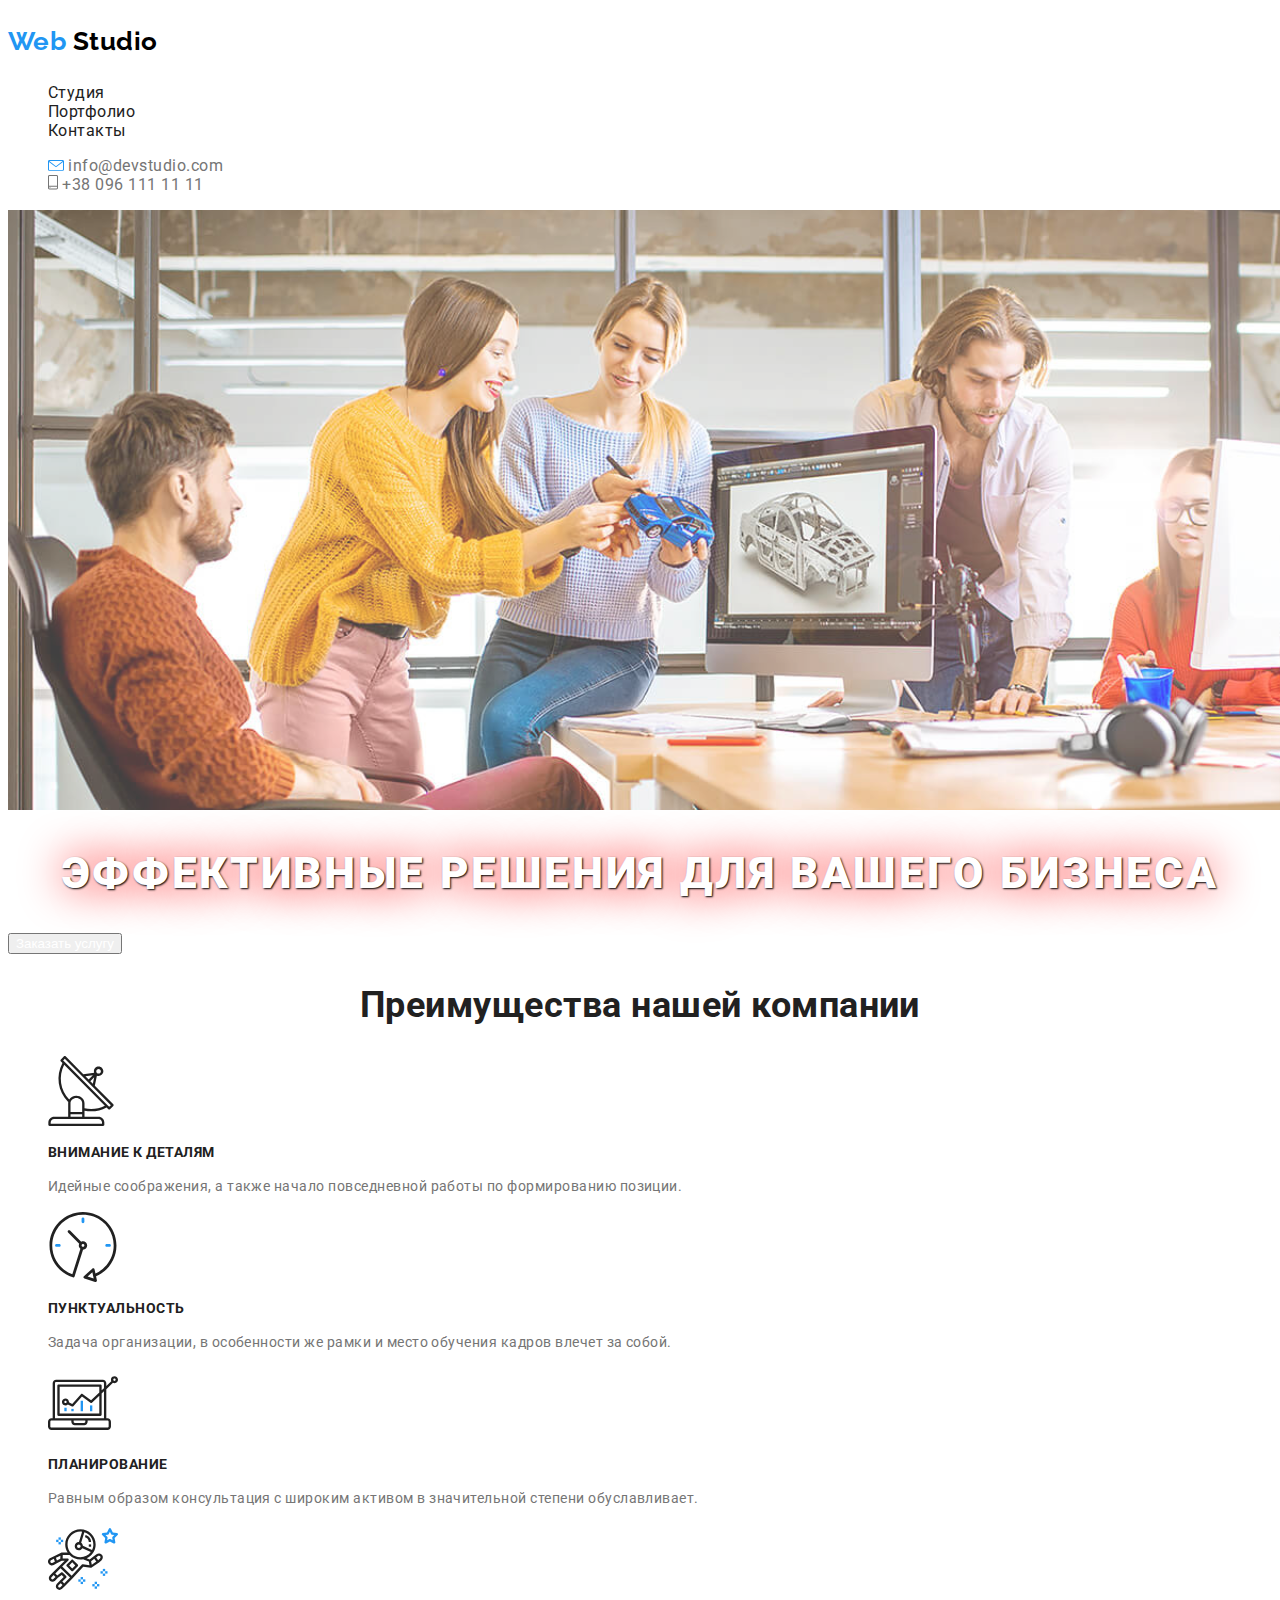
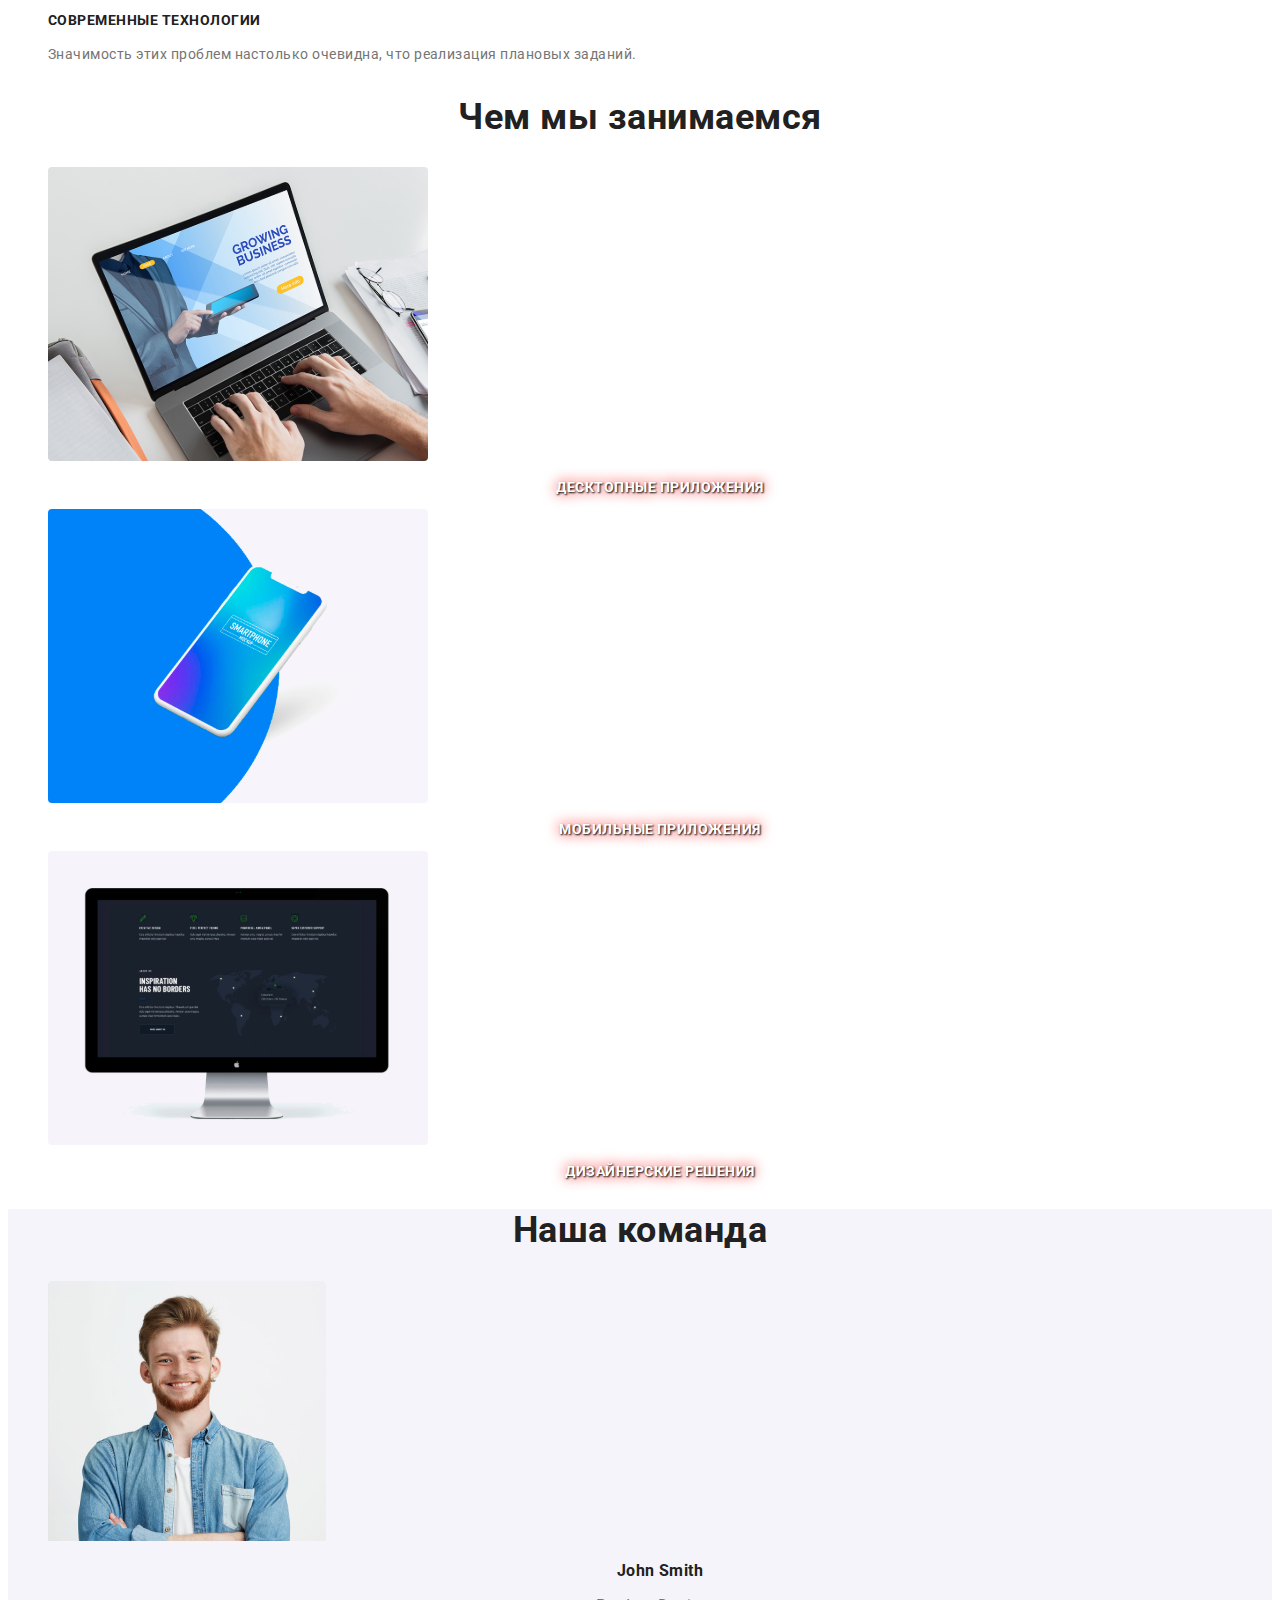
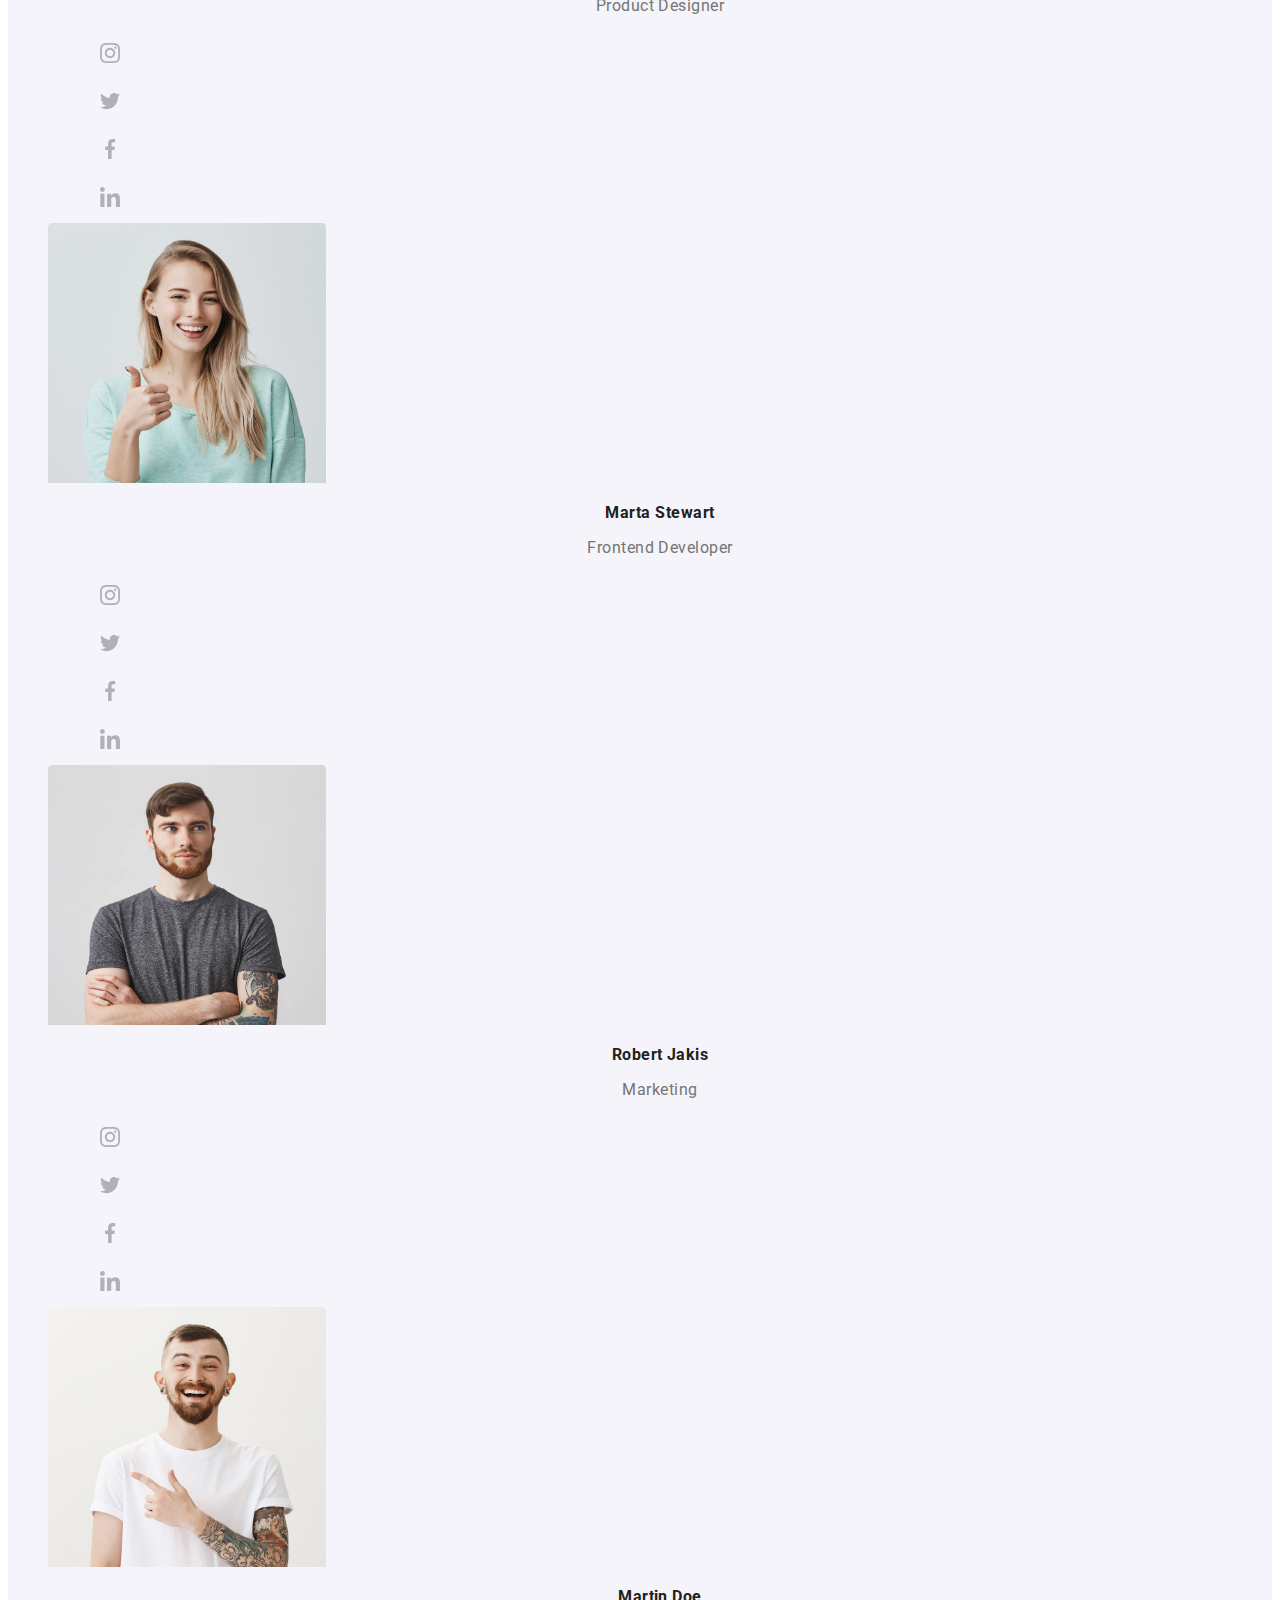
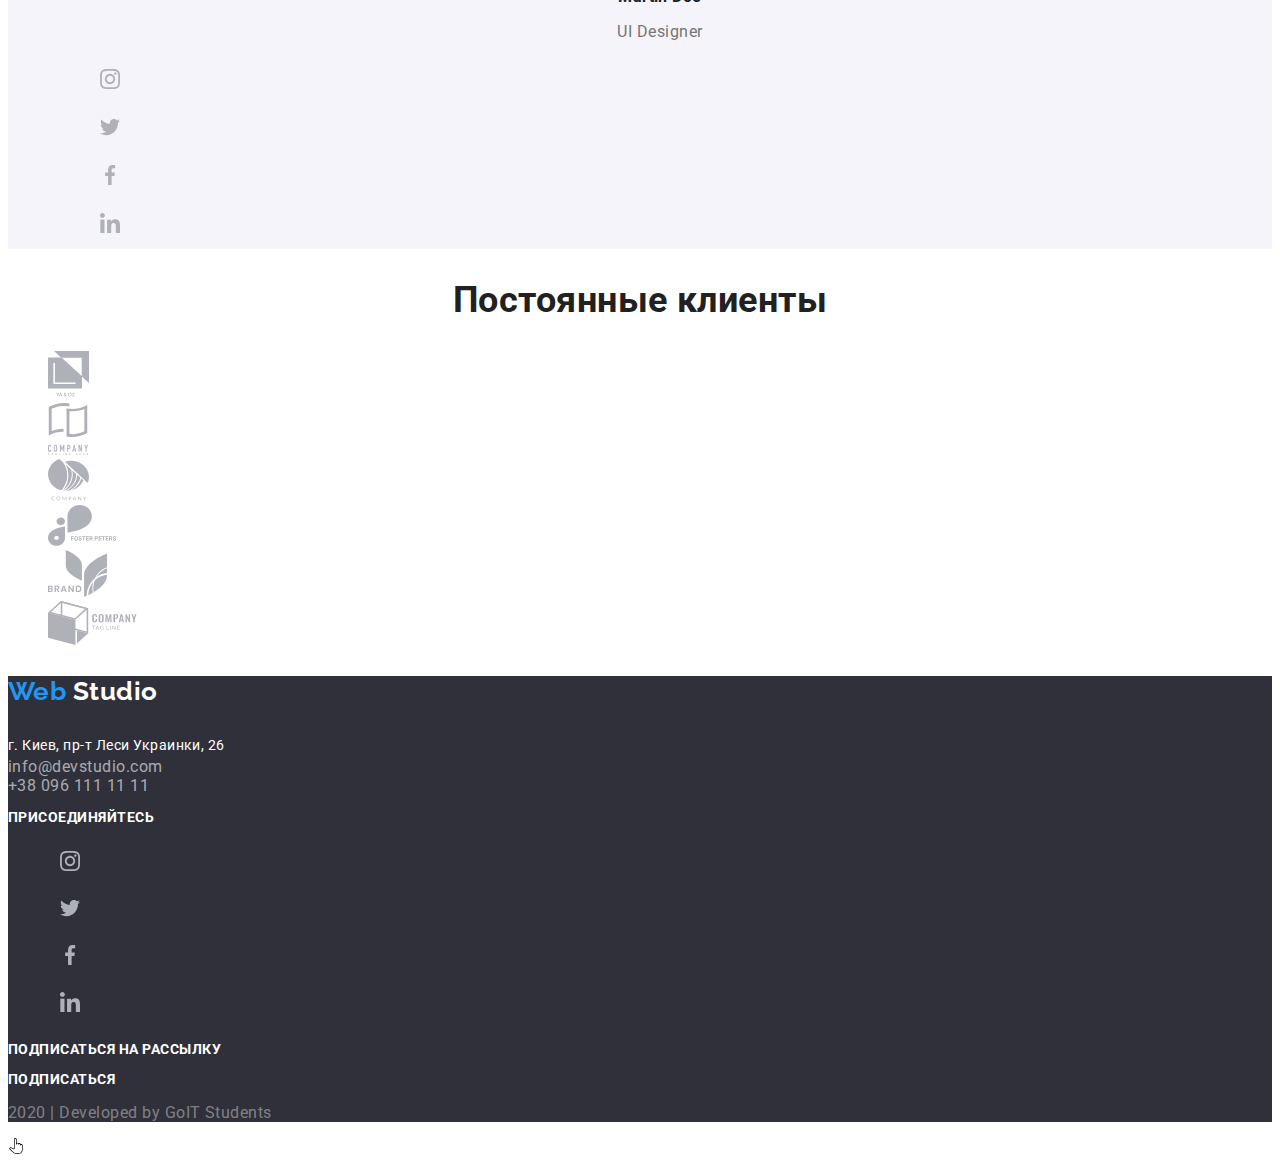
==== index.html @ 28e8e0d7 "Add files via upload" ====
<!DOCTYPE html>
<html lang="ru">
  <head>
    <meta charset="UTF-8" />
    <meta name="viewport" content="width=device-width, initial-scale=1.0" />
    <title>Studio</title>
    <link rel="stylesheet" href="./css/styles.css">
    <link rel="stylesheet" href="./css/colorsstyles.css">
    <link href="https://fonts.googleapis.com/css2?family=Roboto:wght@300;400;700;900&display=swap" rel="stylesheet"> 
    <link href="https://fonts.googleapis.com/css2?family=Raleway:wght@700&display=swap" rel="stylesheet"> 
  </head>
<body>
  <!-- Шапка сайта с навигацией conteiner -->
  <header>
    <p class="logo">
      <b><span>Web</span>&nbsp;Studio</b>
    </p>
    <nav>
      <ul>
        <li>
          <a href="#" class="link">
            Студия
          </a>
        </li>
        <li>
          <a href="portfolio.html" class="link">
            Портфолио
          </a>
        </li>
        <li>
          <a href="#" class="link">
            Контакты
          </a>
        </li>
      </ul>
      <ul>
        <li>
          <a href="mailto:info@devstudio.com" class="mailtel">
            <img src="./images/envelope.svg"alt="иконка почтового конверта"/>
              info@devstudio.com
          </a>
        </li>
        <li>
          <a href="tel:+380961111111" class="mailtel">
            <img src="./images/smartphone.svg" alt="иконка телефона" />
              &plus;38&nbsp;096&nbsp;111&nbsp;11&nbsp;11
          </a>
        </li>
      </ul>
    </nav>
    <img src="./images/main_foto.svg" alt="Photo of our employees" />
    <h1 class="hero-txt">
      <b>эффективные решения для вашего бизнеса</b>
    </h1>
    <button class="hero-btn">
      Заказать услугу
    </button>
  </header>

  <main>
    <!-- Преимущества компании conteiner -->
    <section>
      <div class="features">
        <!-- данный заголовок в секции не учитываем при офрмлении стилей -->
        <h2>
          Преимущества нашей компании
        </h2>
        <ul>
          <li>
            <img src="./images/features/antena.svg" alt="иконка радара для поиска"/>
            <h3>
              Внимание к деталям
            </h3>
            <p class="par-txt">
              Идейные соображения, а также начало повседневной работы по
              формированию позиции.
            </p>
          </li>
          <li>
            <img src="./images/features/clock.svg" title="наша пунктуальность заслуживает уважения" />
            <h3>
              Пунктуальность
            </h3>
            <p class="par-txt">
              Задача организации, в особенности же рамки и место обучения кадров
              влечет за собой.
            </p>
          </li>
          <li>
            <img src="./images/features/diagram.svg" alt="иконка с диаграммой" title="постоянно держим руку на пульсе" />
            <h3>
              Планирование
            </h3>
            <p class="par-txt">
              Равным образом консультация с широким активом в значительной
              степени обуславливает.
            </p>
          </li>
          <li>
            <img src="./images/features/astronaut.svg" alt="иконка с космонавтом" title="мы следим за современными технологиями"  />
            <h3>
              Современные технологии
            </h3>
            <p class="par-txt">
              Значимость этих проблем настолько очевидна, что реализация
              плановых заданий.
            </p>
          </li>
        </ul>
      </div>
    </section>

    <!-- Чем мы занимаемся conteiner  -->
    <section>
      <h2>
        Чем мы занимаемся
      </h2>
      <ul>
        <li>
          <img src="./images/doing/img_a.svg" alt="фотография с ноутбуком" />
          <h3 class="doing-txt">
            Десктопные приложения
          </h3>
        </li>
        <li>
          <img src="./images/doing/img_b.svg" alt="фотография с мобильным телефоном" />
          <h3 class="doing-txt">
            Мобильные приложения
          </h3>
        </li>
        <li>
          <img src="./images/doing/img_c.svg" alt="фотография с гравической программой" />
          <h3 class="doing-txt">
            Дизайнерские решения
          </h3>
        </li>
      </ul>
    </section>

    <!-- Наша команда conteiner -->
    <section>
      <div class="command">
        <h2>
          Наша команда
        </h2>
        <ul>
          <li>
            <img src="./images/comand/js.svg" alt="Фотография нашего сотрудника" />
            <h3>
              John Smith
            </h3>
            <p class="par-txt">
              Product Designer
            </p>
            <ul>
              <li>
                <a href="https://www.instagram.com/">
                  <img src="./images/inst.svg" alt="" />
                </a>
              </li>
              <li>
                <a href="https://twitter.com/">
                  <img src="./images/twit.svg" alt="" />
                </a>
              </li>
              <li>
                <a href="https://www.facebook.com/">
                  <img src="./images/fb.svg" alt="" />
                </a>
              </li>
              <li>
                <a href="https://www.linkedin.com/">
                  <img src="./images/in.svg" alt="" />
                </a>
              </li>
            </ul>
          </li>
          <li>
            <img src="./images/comand/ms.svg" alt="Фотография нашего сотрудника" />
            <h3>
              Marta Stewart
            </h3>
            <p class="par-txt">
              Frontend Developer
            </p>
            <ul>
              <li>
                <a href="https://www.instagram.com/">
                  <img src="./images/inst.svg" alt="" />
                </a>
              </li>
              <li>
                <a href="https://twitter.com/">
                  <img src="./images/twit.svg" alt="" />
                </a>
              </li>
              <li>
                <a href="https://www.facebook.com/">
                  <img src="./images/fb.svg" alt="" />
                </a>
              </li>
              <li>
                <a href="https://www.linkedin.com/">
                  <img src="./images/in.svg" alt="" />
                </a>
              </li>
            </ul>
          </li>
          <li>
            <img src="./images/comand/rj.svg" alt="Фотография нашего сотрудника" />
            <h3>
              Robert Jakis
            </h3>
            <p class="par-txt">
              Marketing
            </p>
            <ul>
              <li>
                <a href="https://www.instagram.com/">
                  <img src="./images/inst.svg" alt="" />
                </a>
              </li>
              <li>
                <a href="https://twitter.com/">
                  <img src="./images/twit.svg" alt="" />
                </a>
              </li>
              <li>
                <a href="https://www.facebook.com/">
                  <img src="./images/fb.svg" alt="" />
                </a>
              </li>
              <li>
                <a href="https://www.linkedin.com/">
                  <img src="./images/in.svg" alt="" />
                </a>
              </li>
            </ul>
          </li>
          <li>
            <img src="./images/comand/md.svg" alt="Фотография нашего сотрудника" />
            <h3>
              Martin Doe
            </h3>
            <p class="par-txt">
              UI Designer
            </p>
            <ul>
              <li>
                <a href="https://www.instagram.com/">
                  <img src="./images/inst.svg" alt="" />
                </a>
              </li>
              <li>
                <a href="https://twitter.com/">
                  <img src="./images/twit.svg" alt="" />
                </a>
              </li>
              <li>
                <a href="https://www.facebook.com/">
                  <img src="./images/fb.svg" alt="" />
                </a>
              </li>
              <li>
                <a href="https://www.linkedin.com/">
                  <img src="./images/in.svg" alt="" />
                </a>
              </li>
            </ul>
          </li>
        </ul>
      </div>
    </section>

    <!-- Клиенты компании conteiner -->
    <section>
      <h2>
        Постоянные клиенты
      </h2>
      <ul>
        <li>
          <img src="./images/client/a.svg" alt="логотип компании клиента a" />
        </li>
        <li>
          <img src="./images/client/b.svg" alt="логотип компании клиента b" />
        </li>
        <li>
          <img src="./images/client/c.svg" alt="логотип компании клиента c" />
        </li>
        <li>
          <img src="./images/client/d.svg" alt="логотип компании клиента d" />
        </li>
        <li>
          <img src="./images/client/e.svg" alt="логотип компании клиента e" />
        </li>
        <li>
          <img src="./images/client/f.svg" alt="логотип компании клиента f" />
        </li>
      </ul>
    </section>
  </main>

  <!-- подвал conteiner -->
  <footer>
    <!-- левая верхняячасть футера -->
    <div class="footer-left">
      <p class="logowite">
        <b><span>Web</span>&nbsp;Studio</b>
      </p>
      <address class="address">
        г. Киев, пр-т Леси Украинки, 26
      </address>
      <a class="mailtel">
        info@devstudio.com
      </a><br>
      <a class="mailtel">
        &plus;38&nbsp;096&nbsp;111&nbsp;11&nbsp;11
      </a><br>
    </div>
    <!-- средняя верхняя часть футера -->
    <div class="footer-cammon">
      <p>
        <b>
          Присоединяйтесь
        </b>
      </p>
      <ul>
        <li>
          <a href="https://www.instagram.com/">
            <img src="./images/inst.svg" alt="ссылка на соц.сеть" />
          </a>
        </li>
        <li>
          <a href="https://twitter.com/">
            <img src="./images/twit.svg" alt="ссылка на соц.сеть" />
          </a>
        </li>
        <li>
          <a href="https://www.facebook.com/">
            <img src="./images/fb.svg" alt="ссылка на соц.сеть" />
          </a>
        </li>
        <li>
          <a href="https://www.linkedin.com/">
            <img src="./images/in.svg" alt="ссылка на соц.сеть" />
          </a>
        </li>
      </ul>
    </div>      

    <!-- правая верхняя часть футера с подпиской -->
    <div class="footer-subscribe">
      <p>
        <b>Подписаться на рассылку</b>
      </p>
      <a href="">
        <b>Подписаться</b>
      </a>
    </div>        

    <!-- общяя\центральная нижняя часть футера -->
    <div class="developed">
      <p>
        2020 | Developed by GoIT Students
      </p>
    </div>
  </footer>

  <!-- указатель в виде пальца - пока не понимаю, нужно ли было его вносить в разметку HTML? -->
  <img src="./images/fingers/finger_dark.svg" alt="указатель в виде пальца" />
</body>
</html>
---- css/styles.css ----
body {
 font-family: Roboto, sans-serif;
 font-style: normal;
 letter-spacing: 0.03em;
}

ul,
a,
button,
li {
 text-decoration: none; 
 list-style-type: none;
}

h1 {
 font-size: 44px;
 line-height: 60px;
 text-align: center;
 letter-spacing: 0.06em;
 text-transform: uppercase;
}

h2 {
 font-size: 36px;
 line-height: 42px;
 text-align: center;
}

.doing-txt{
  font-size: 14px;
  line-height: 16px;
  text-align: center;
  text-transform: uppercase;
}

.features h3 {
 font-weight: bold;
 font-size: 14px;
 line-height: 16px;
 text-transform: uppercase;
}

.features p {
 font-size: 14px;
 line-height: 24px;
}

.command h3 {
 font-size: 16px;
 line-height: 19px;
 text-align: center;
}

.command p {
 font-size: 16px;
 line-height: 19px;
 text-align: center;
}

.logo, .logowite {
 font-family: Raleway, sans-serif;
 font-size: 26px;
 line-height: 31px;
}

.address {
 font-size: 14px;
 line-height: 24px; 
 font-style: normal;
}

.footer-subscribe,
.footer-cammon {
 font-size: 14px;
 line-height: 16px;
 text-transform: uppercase;
}

.developer {
 font-size: 12px;
 line-height: 24px;
 text-align: center;
}


/* стили текста в портфолио */

.link-portfolio {
  font-weight: 500;
  font-size: 16px;
  line-height: 26px;
  text-align: center;
}
.figcap-title {
  font-size: 18px;
  line-height: 36px;
  letter-spacing: 0.06em;
}

.figcap-discr {
  font-size: 16px;
  line-height: 30px;
  letter-spacing: 0.03em;
}
---- css/colorsstyles.css ----
:root {
 --head-and-subhead-color: #212121;
 --paragraf-color: #757575;
 --accent-color: #2196F3;
 --icons-color: #AFB1B8;
 --background-color-footer: #2F303A;
 --background-text-footer: #ffffff;
}

/* цвет текстов:
#2196F3; - ссылки, кнопки и обводки
#212121 заголовки и подзаоловки - первичный цвет;
#757575; - параграфы - вторичный цвет
#AFB1B8; - все иконки
rgba(255, 255, 255, 0.6);

background color:
основной - #FFFFFF;
вторичный - #F5F4FA;
футер - #2F303A;
*/

body, 
.link,
.figcap-title,
.link-portfolio {
 color: var(--head-and-subhead-color);
}


.command {
 background: #F5F4FA;
}

footer {
 color: var(--background-text-footer);
 background: var( --background-color-footer);
}

.logo {
 color: #000000;
}

.logowite,
.doing-txt {
 color: var(--background-text-footer);
}

.logowite span,
.logo span,
.link:focus, 
.link:hover,
.mailtel:focus,
.mailtel:hover {
 color: var(--accent-color);
}

.link:active,
.mailtel:active,
.hero-txt, 
.hero-btn {
 color: white;
}

/* временная тень, пока не установлю фоновое изображение */
.hero-txt,
.doing-txt {
 text-shadow: 1px 1px 2px black, 0 0 1em red; 
}

.mailtel,
.figcap-discr {
 color: var(--paragraf-color);
}

footer .mailtel {
 color: rgba(255, 255, 255, 0.6);
}

footer .developed {
 color: rgba(255, 255, 255, 0.4);
}

.footer-subscribe a { 
 color: var(--background-text-footer);
}

.par-txt {
 color: var(--paragraf-color)
}

/*  стили цвета в портфолио */

.link-portfolio:focus,
.link-portfolio:active {
  color: white;
  /* тень временная, пока не сделал обводку */
  text-shadow: 1px 1px 2px var(--accent-color), 0 0 1em var(--accent-color);
}

.link-portfolio:hover {
  color: var(--accent-color);
}
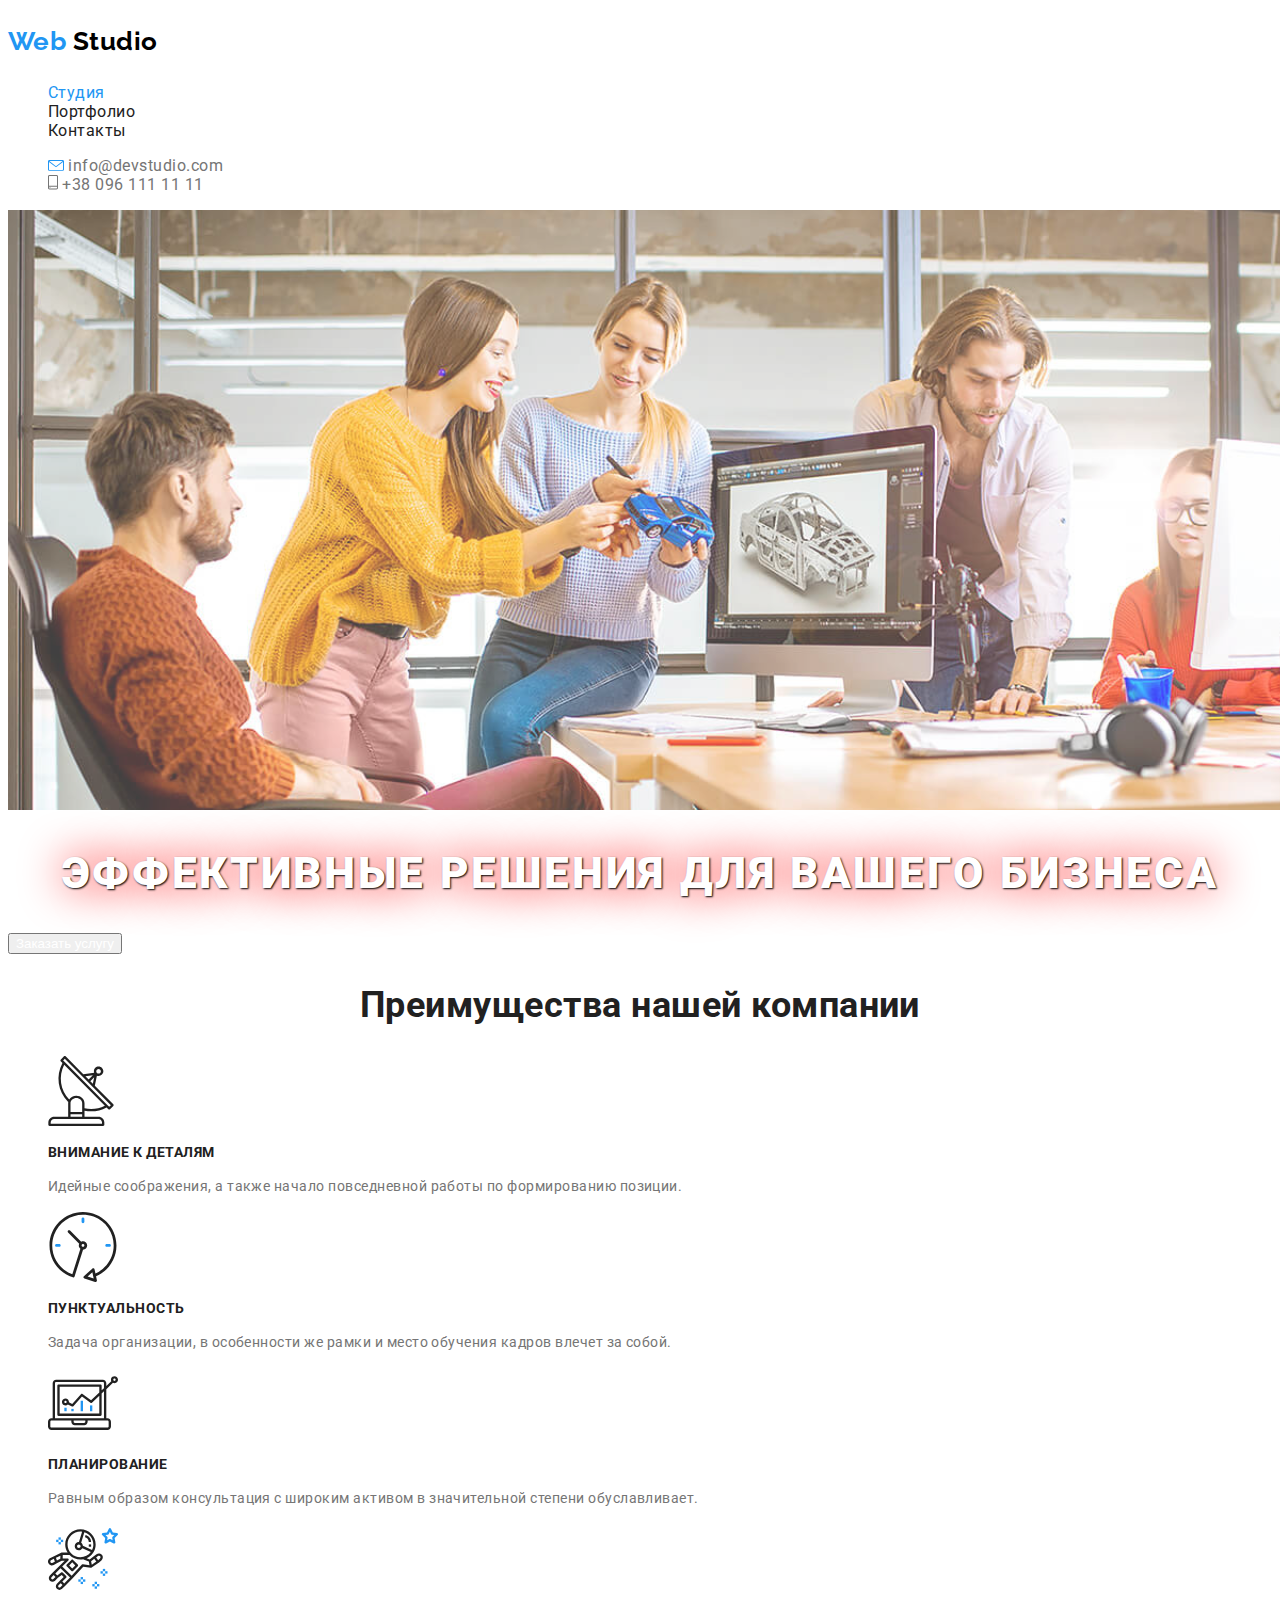
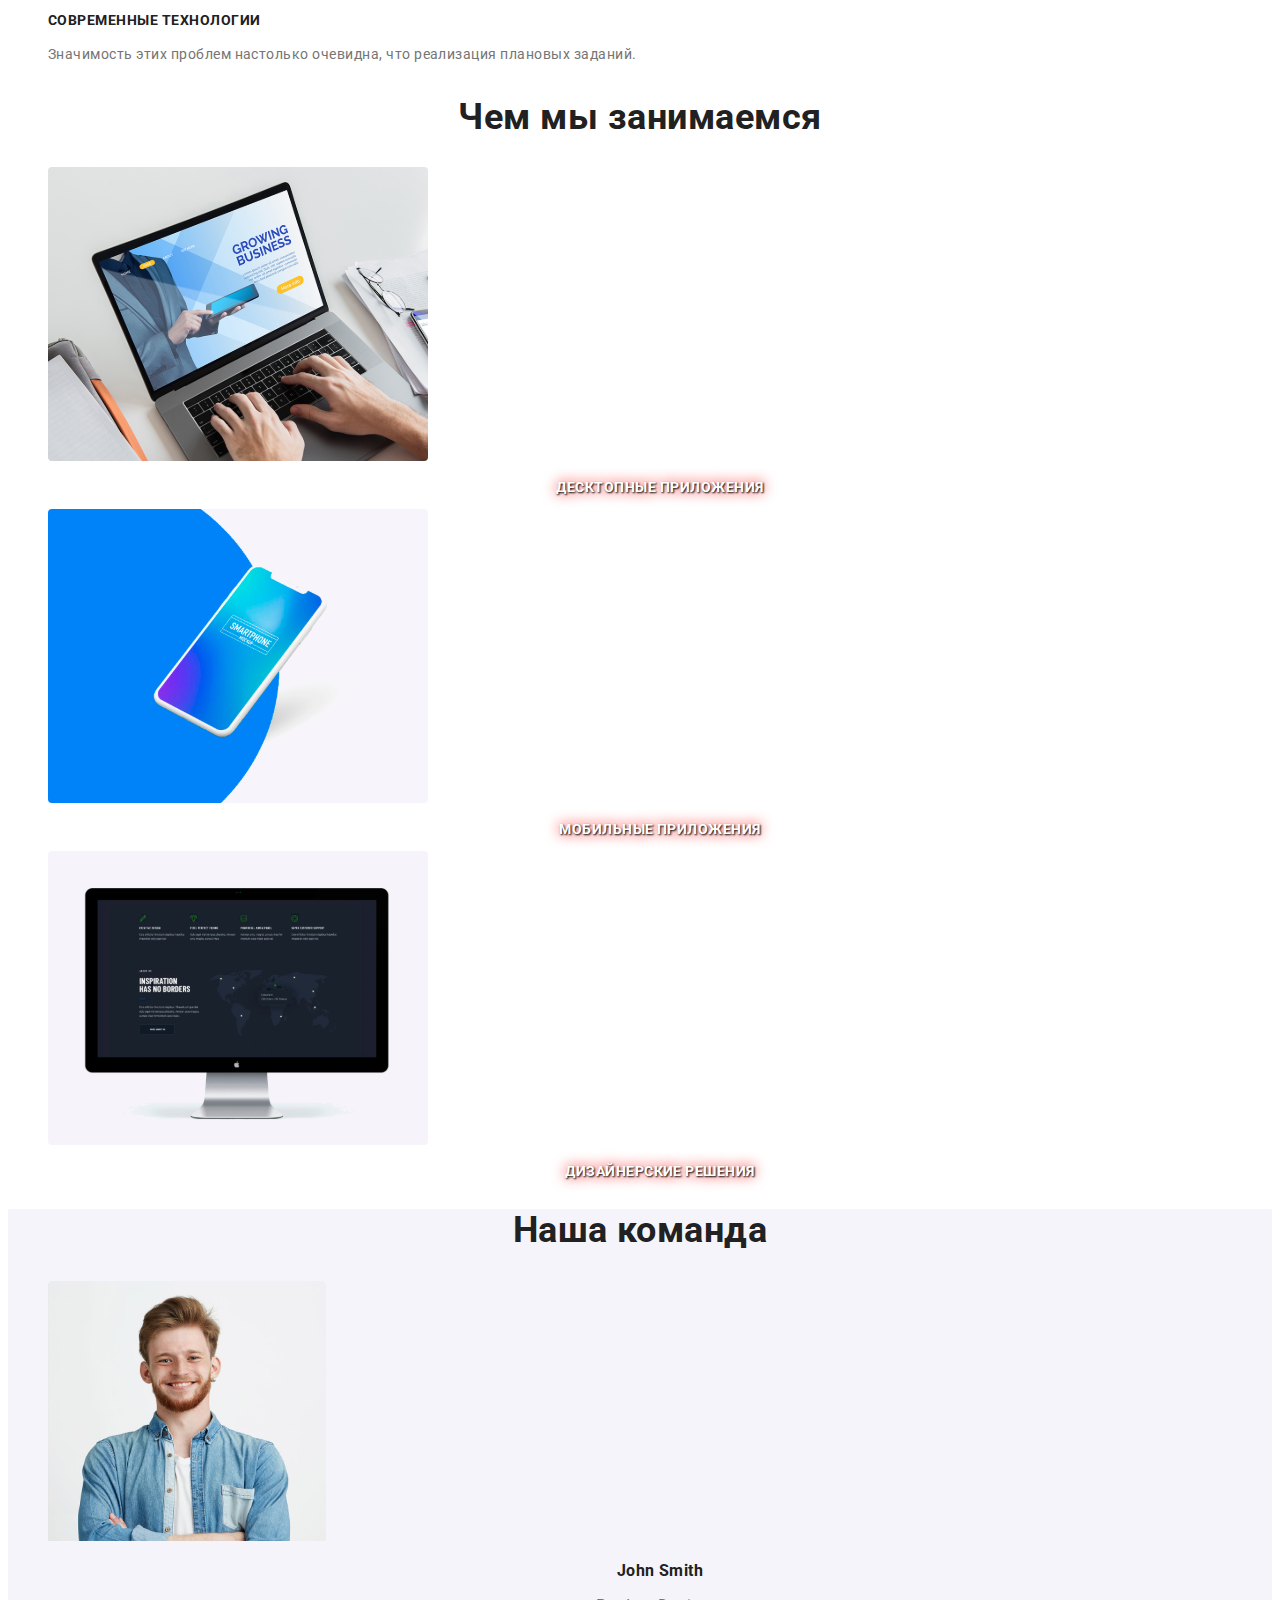
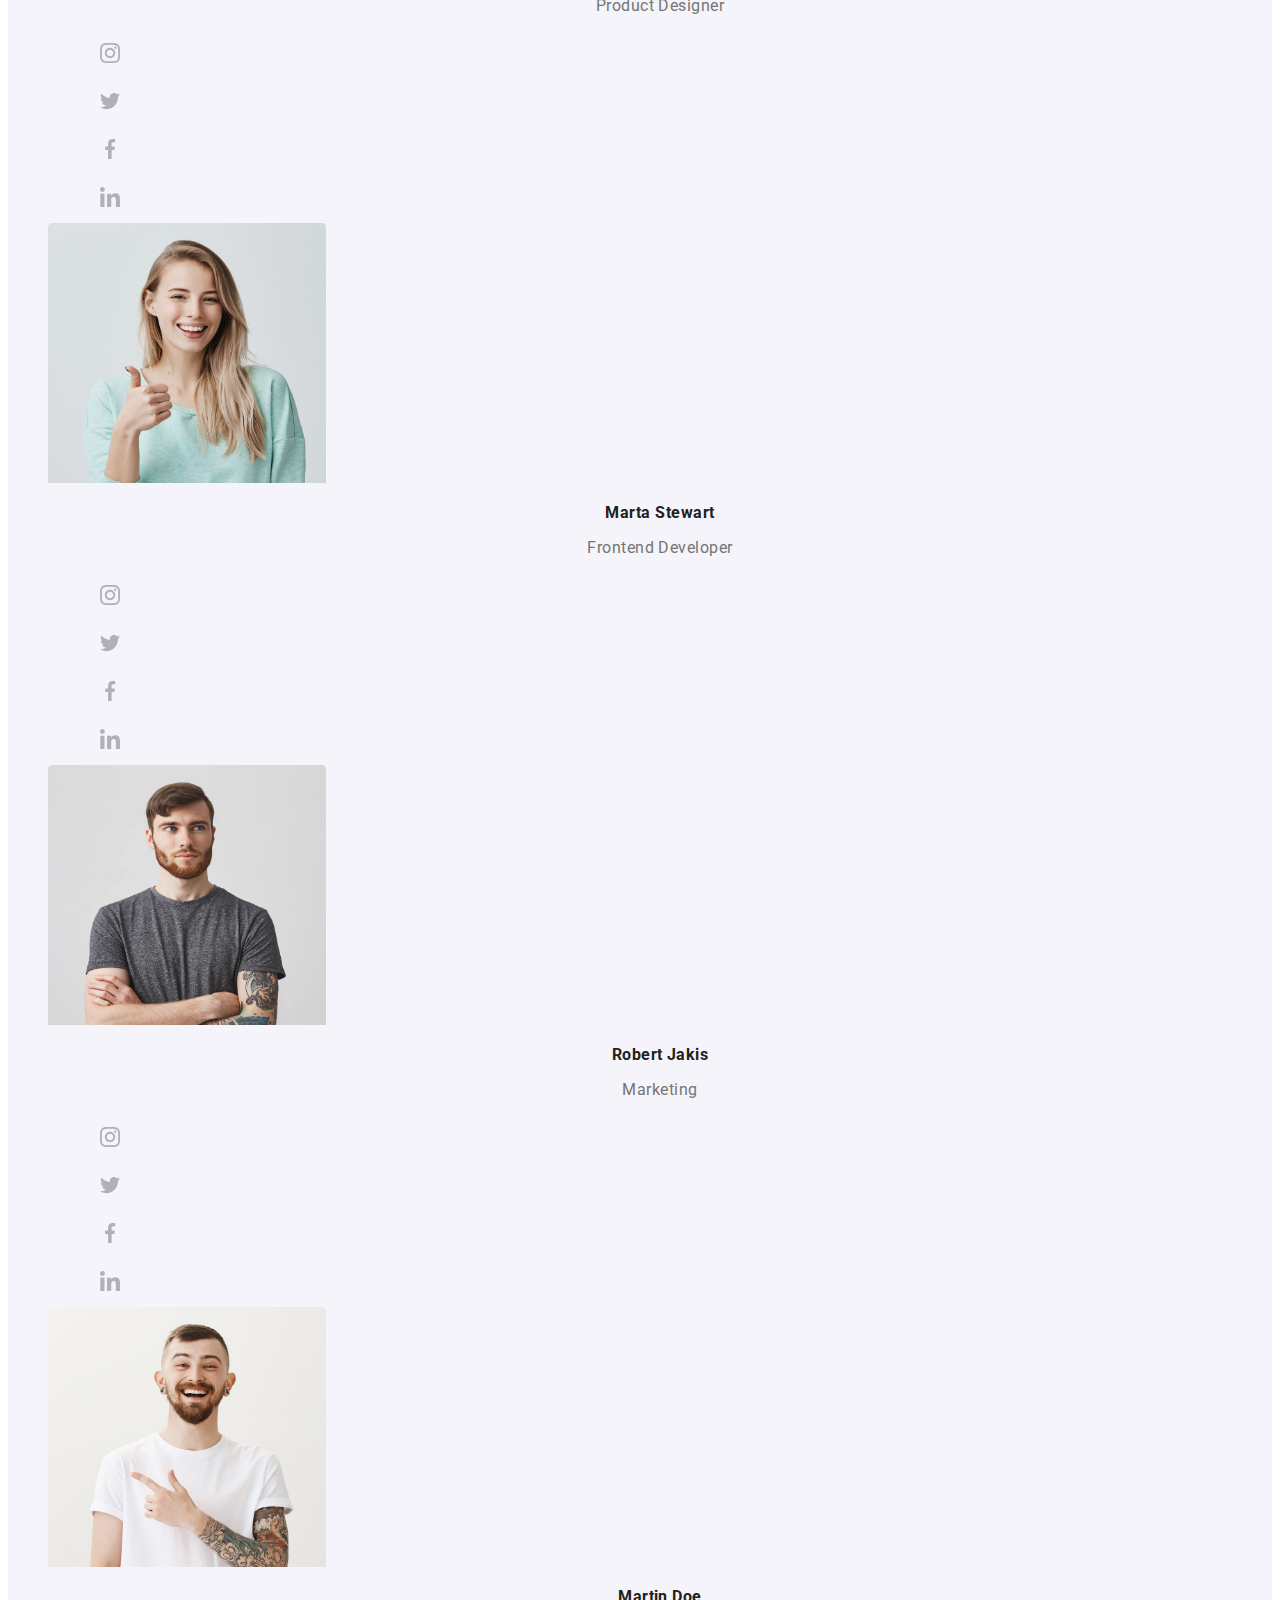
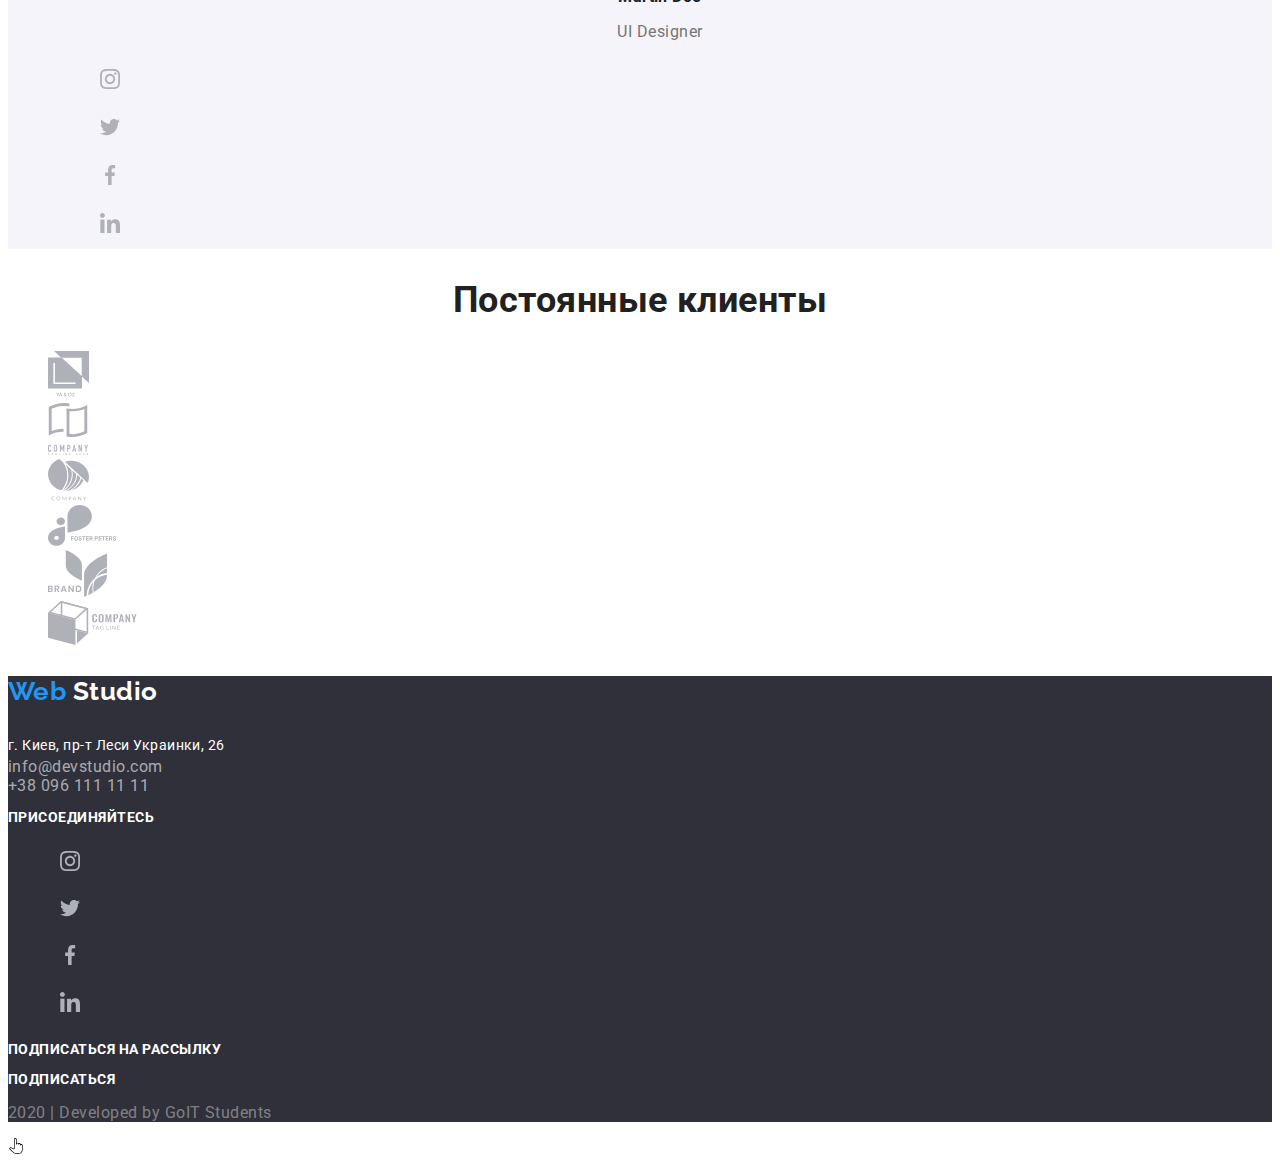
==== commit 0b8ad8bc: "ыупыпы" ====
--- a/index.html
+++ b/index.html
@@ -18,17 +18,17 @@
     <nav>
       <ul>
         <li>
-          <a href="#" class="link">
+          <a href="#" class="activ">
             Студия
           </a>
         </li>
         <li>
-          <a href="portfolio.html" class="link">
+          <a href="./portfolio.html" class="link">
             Портфолио
           </a>
         </li>
         <li>
-          <a href="#" class="link">
+          <a href="./contacts.html" class="link">
             Контакты
           </a>
         </li>
--- a/css/colorsstyles.css
+++ b/css/colorsstyles.css
@@ -62,6 +62,10 @@
  color: white;
 }
 
+.activ {
+  color: var(--accent-color);
+}
+
 /* временная тень, пока не установлю фоновое изображение */
 .hero-txt,
 .doing-txt {
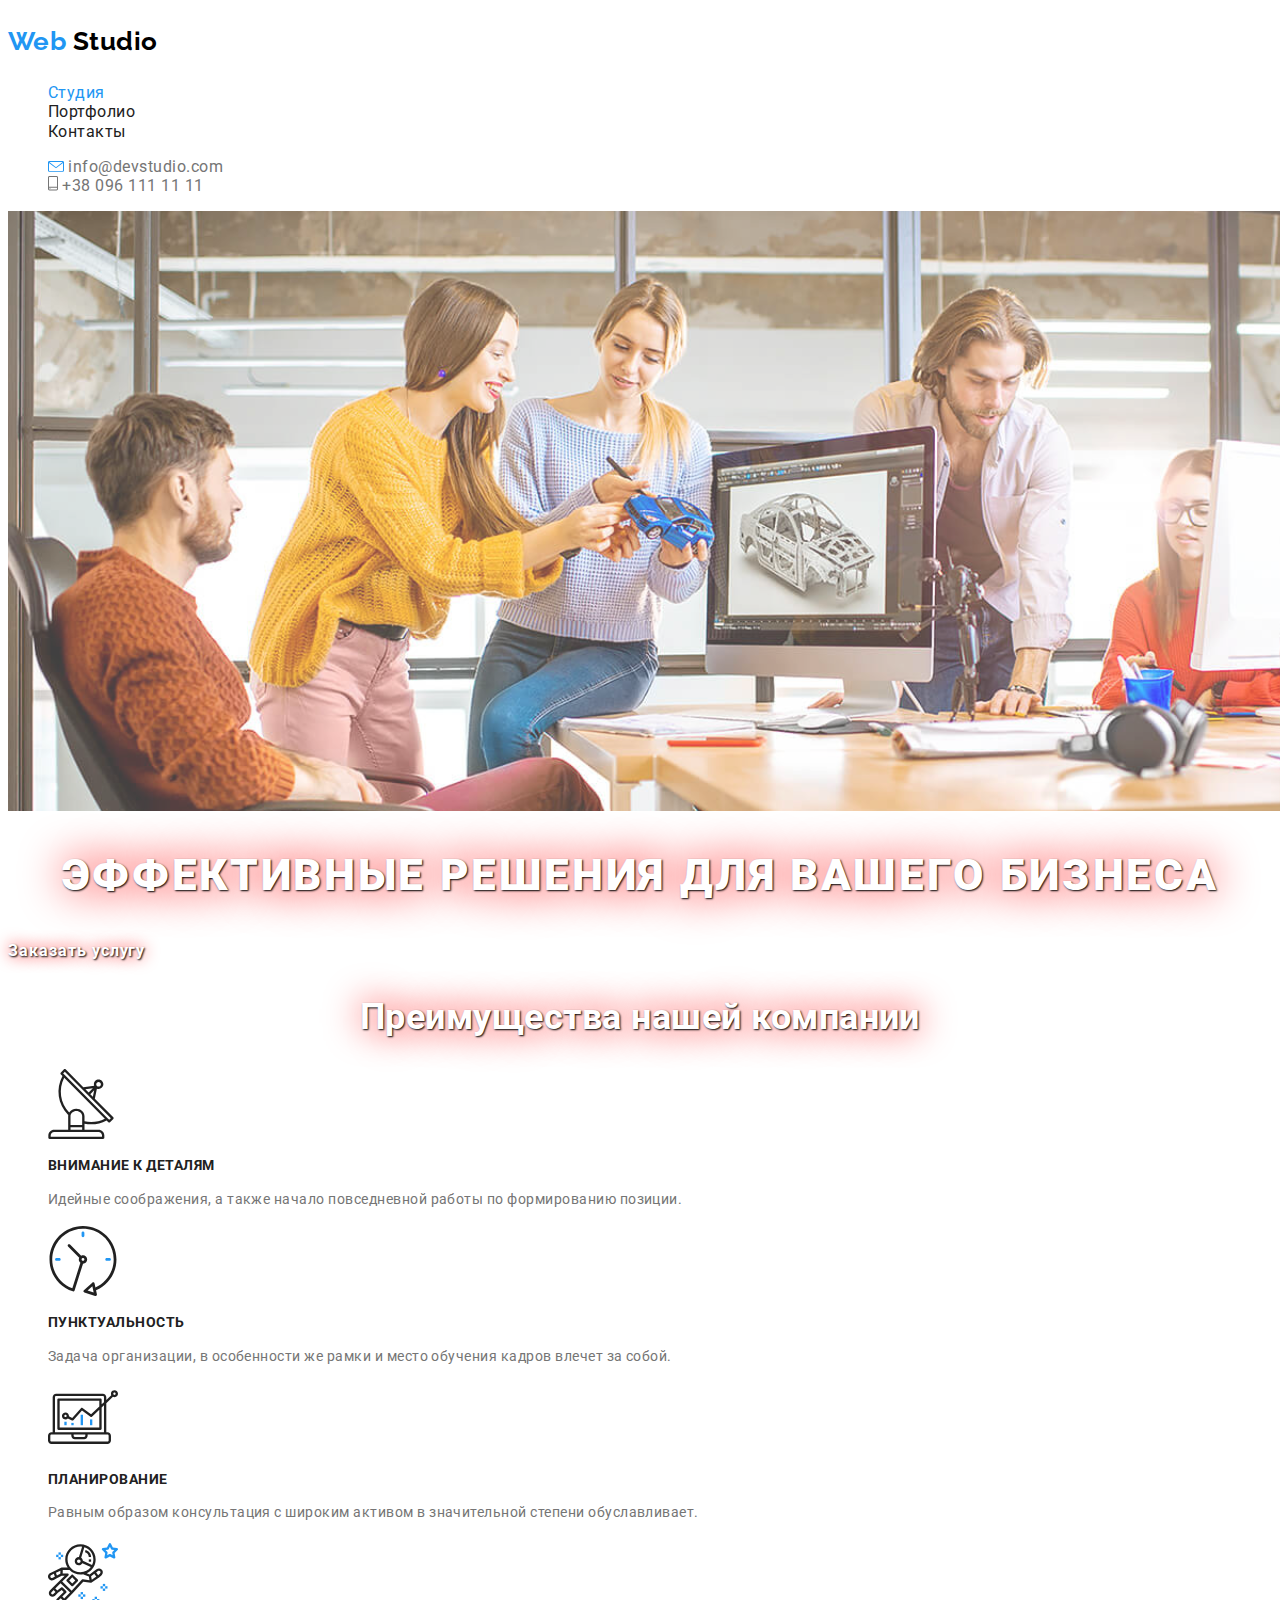
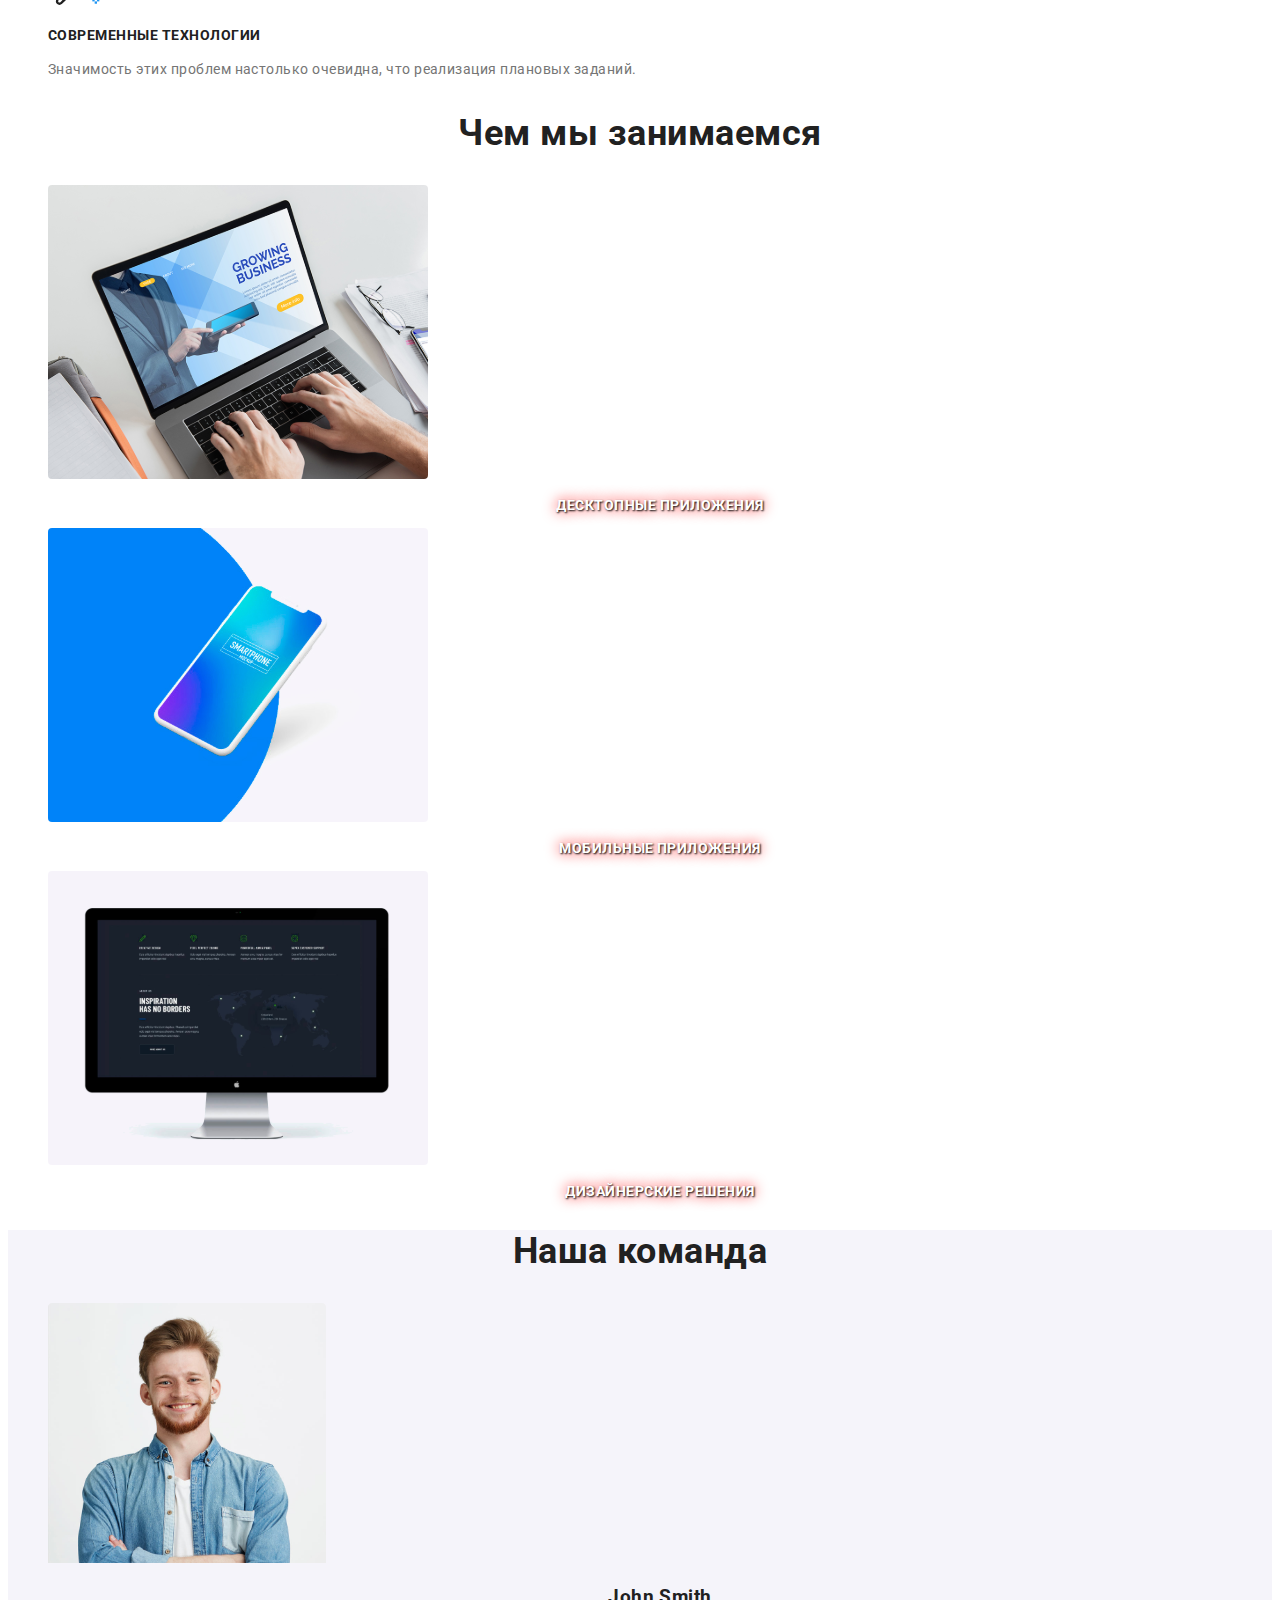
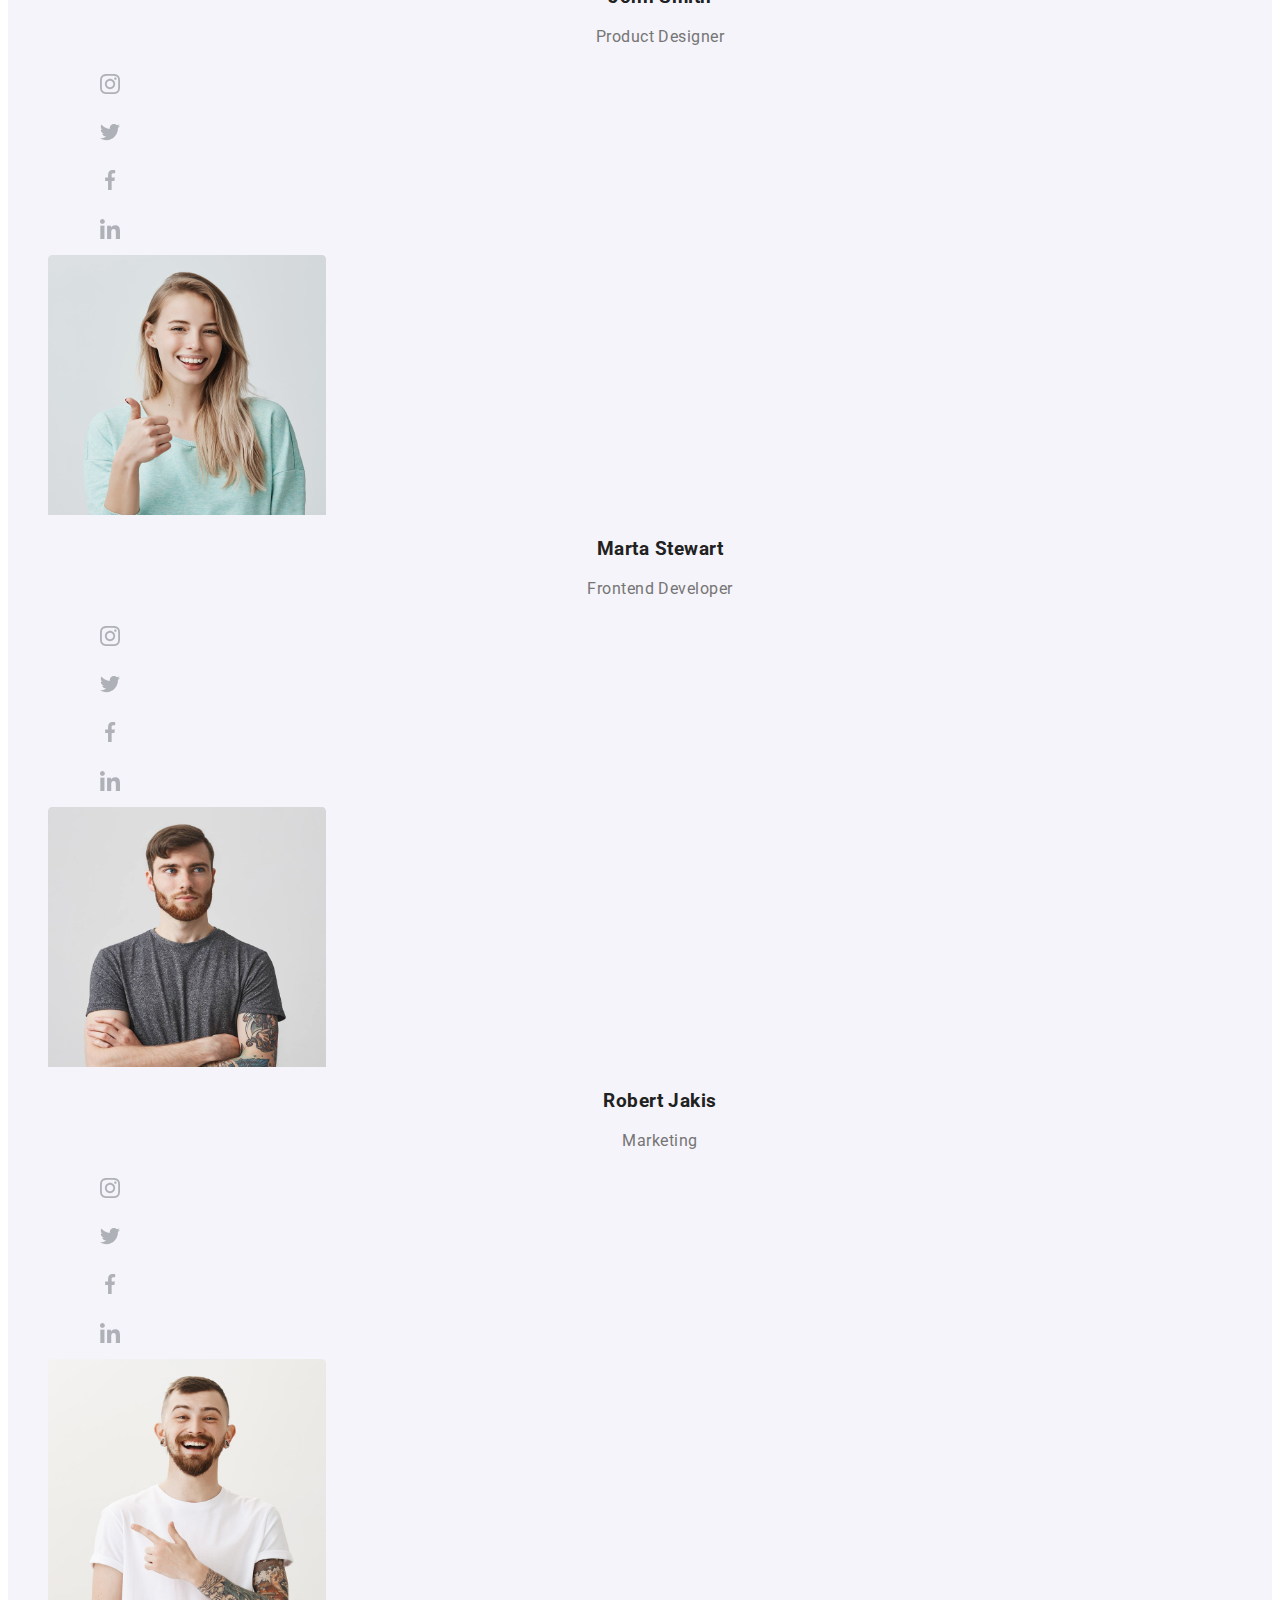
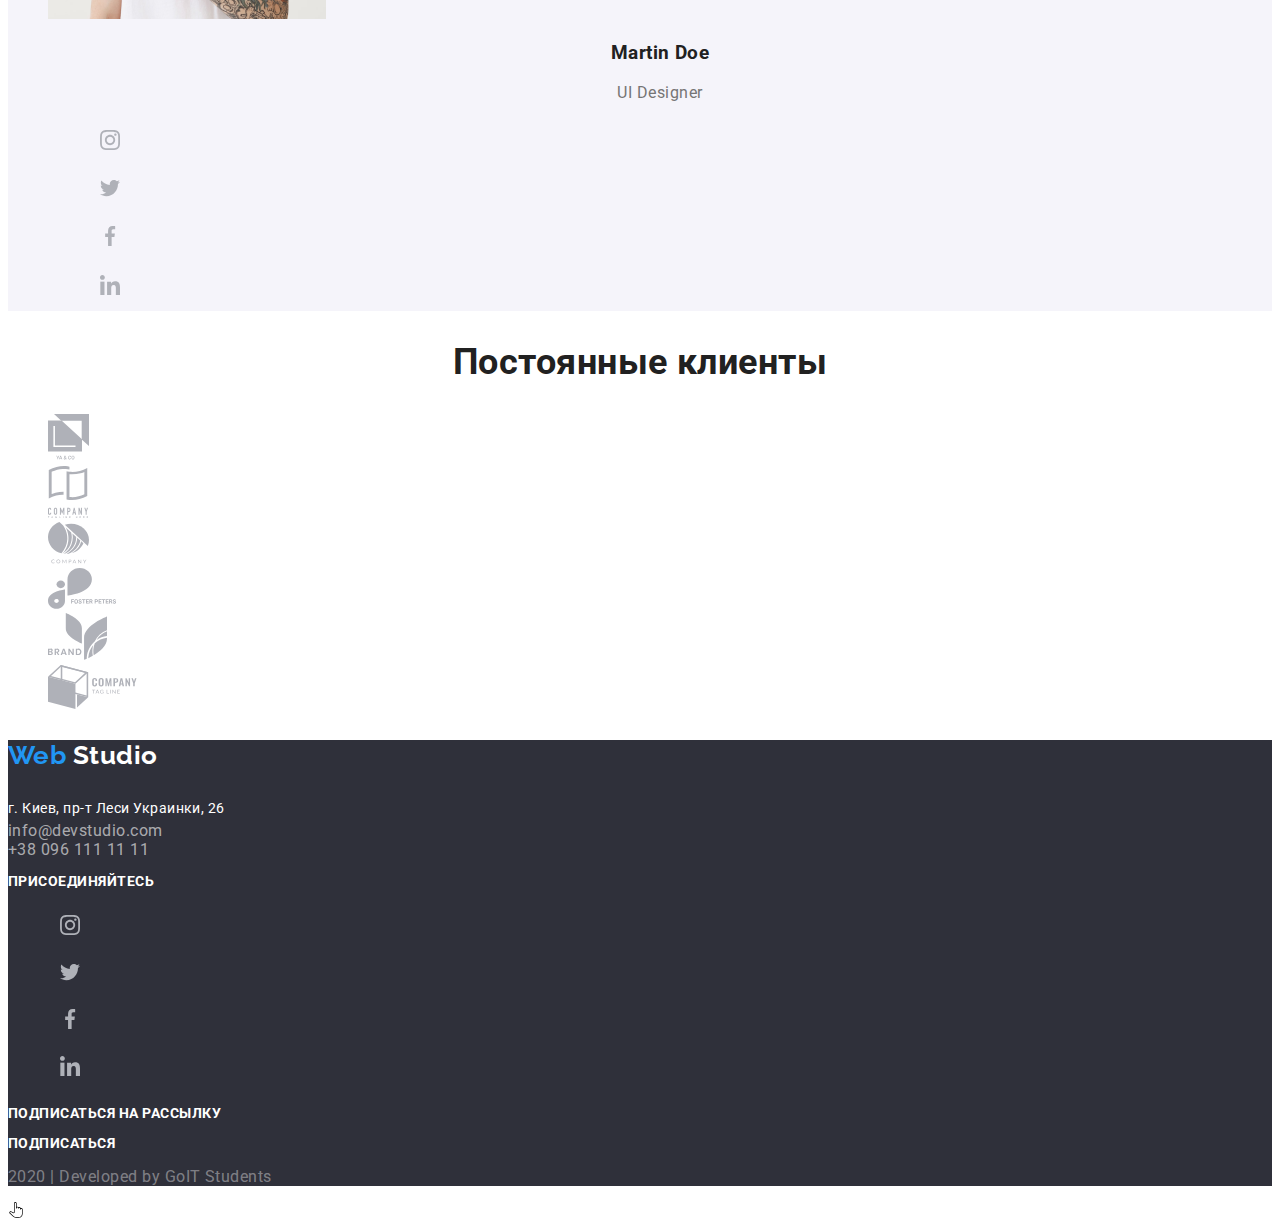
==== commit 48cd22cc: "внес изменения согласно полученной информации" ====
--- a/index.html
+++ b/index.html
@@ -13,7 +13,7 @@
   <!-- Шапка сайта с навигацией conteiner -->
   <header>
     <p class="logo">
-      <b><span>Web</span>&nbsp;Studio</b>
+      <b>Web&nbsp;<span class="logo-black">Studio</span></b>
     </p>
     <nav>
       <ul>
@@ -52,9 +52,9 @@
     <h1 class="hero-txt">
       <b>эффективные решения для вашего бизнеса</b>
     </h1>
-    <button class="hero-btn">
+    <a href="#" class="hero-btn">
       Заказать услугу
-    </button>
+    </a>
   </header>
 
   <main>
@@ -62,7 +62,7 @@
     <section>
       <div class="features">
         <!-- данный заголовок в секции не учитываем при офрмлении стилей -->
-        <h2>
+        <h2 class="features-spy">
           Преимущества нашей компании
         </h2>
         <ul>
@@ -304,9 +304,9 @@
   <footer>
     <!-- левая верхняячасть футера -->
     <div class="footer-left">
-      <p class="logowite">
-        <b><span>Web</span>&nbsp;Studio</b>
-      </p>
+      <p class="logo">
+        <b>Web&nbsp;<span class="logo-white">Studio</span></b>
+       </p>
       <address class="address">
         г. Киев, пр-т Леси Украинки, 26
       </address>
--- a/css/styles.css
+++ b/css/styles.css
@@ -1,12 +1,13 @@
 body {
  font-family: Roboto, sans-serif;
+ font-size: 16px;
+ line-height: 1.2;
  font-style: normal;
  letter-spacing: 0.03em;
 }
 
 ul,
 a,
-button,
 li {
  text-decoration: none; 
  list-style-type: none;
@@ -14,7 +15,7 @@
 
 h1 {
  font-size: 44px;
- line-height: 60px;
+ line-height: 1.4;
  text-align: center;
  letter-spacing: 0.06em;
  text-transform: uppercase;
@@ -22,50 +23,48 @@
 
 h2 {
  font-size: 36px;
- line-height: 42px;
  text-align: center;
+}
+
+.hero-btn {
+  font-weight: 700;
+  line-height: 30px;
+  letter-spacing: 0.06em;
 }
 
 .doing-txt{
   font-size: 14px;
-  line-height: 16px;
   text-align: center;
   text-transform: uppercase;
 }
 
 .features h3 {
- font-weight: bold;
+ font-weight: 700;
  font-size: 14px;
- line-height: 16px;
  text-transform: uppercase;
 }
 
 .features p {
  font-size: 14px;
- line-height: 24px;
+ line-height: 1.7;
 }
 
 .command h3 {
- font-size: 16px;
- line-height: 19px;
  text-align: center;
 }
 
 .command p {
- font-size: 16px;
- line-height: 19px;
  text-align: center;
 }
 
 .logo, .logowite {
  font-family: Raleway, sans-serif;
  font-size: 26px;
- line-height: 31px;
 }
 
 .address {
  font-size: 14px;
- line-height: 24px; 
+ line-height: 1.7; 
  font-style: normal;
 }
 
@@ -78,7 +77,6 @@
 
 .developer {
  font-size: 12px;
- line-height: 24px;
  text-align: center;
 }
 
@@ -87,18 +85,18 @@
 
 .link-portfolio {
   font-weight: 500;
-  font-size: 16px;
-  line-height: 26px;
+  line-height: 1.6;
   text-align: center;
 }
-.figcap-title {
+.example-title {
   font-size: 18px;
-  line-height: 36px;
+  line-height: 2;
   letter-spacing: 0.06em;
+  text-align: center;
 }
 
-.figcap-discr {
-  font-size: 16px;
-  line-height: 30px;
-  letter-spacing: 0.03em;
+.example-discr {
+  
+  line-height: 1.8;
+  text-align: center;
 }
--- a/css/colorsstyles.css
+++ b/css/colorsstyles.css
@@ -22,32 +22,38 @@
 
 body, 
 .link,
-.figcap-title,
+.example-title,
 .link-portfolio {
  color: var(--head-and-subhead-color);
 }
-
 
 .command {
  background: #F5F4FA;
 }
 
-footer {
- color: var(--background-text-footer);
- background: var( --background-color-footer);
+.logo {
+ color: var(--accent-color);
 }
 
-.logo {
- color: #000000;
+.logo-white {
+  color: white;
 }
 
-.logowite,
+.logo-black {
+ color: black
+}
+
+.hero-btn,
+.features-spy {
+  color: white;
+  text-shadow: 1px 1px 2px black, 0 0 1em red; 
+}
+
 .doing-txt {
  color: var(--background-text-footer);
 }
 
 .logowite span,
-.logo span,
 .link:focus, 
 .link:hover,
 .mailtel:focus,
@@ -73,9 +79,14 @@
 }
 
 .mailtel,
-.figcap-discr {
+.example-discr {
  color: var(--paragraf-color);
 }
+
+footer {
+  color: var(--background-text-footer);
+  background: var( --background-color-footer);
+ }
 
 footer .mailtel {
  color: rgba(255, 255, 255, 0.6);
